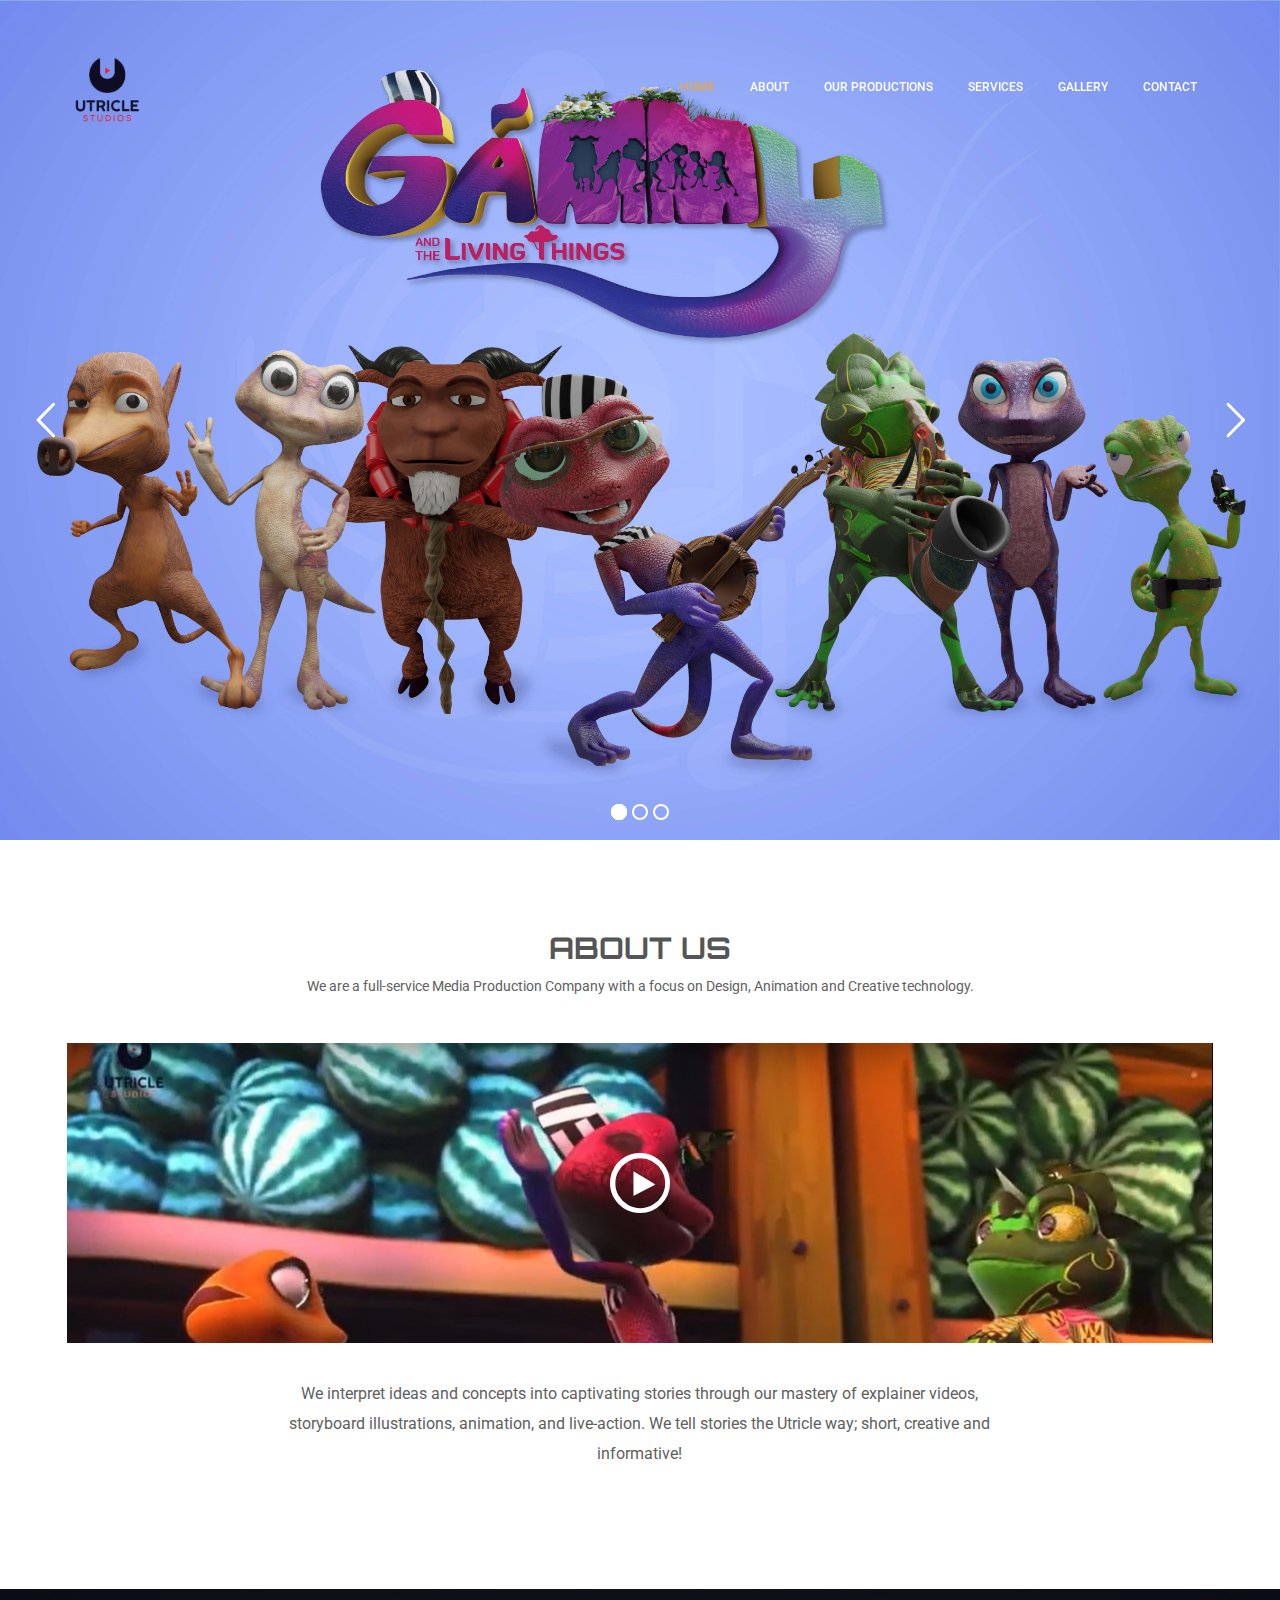
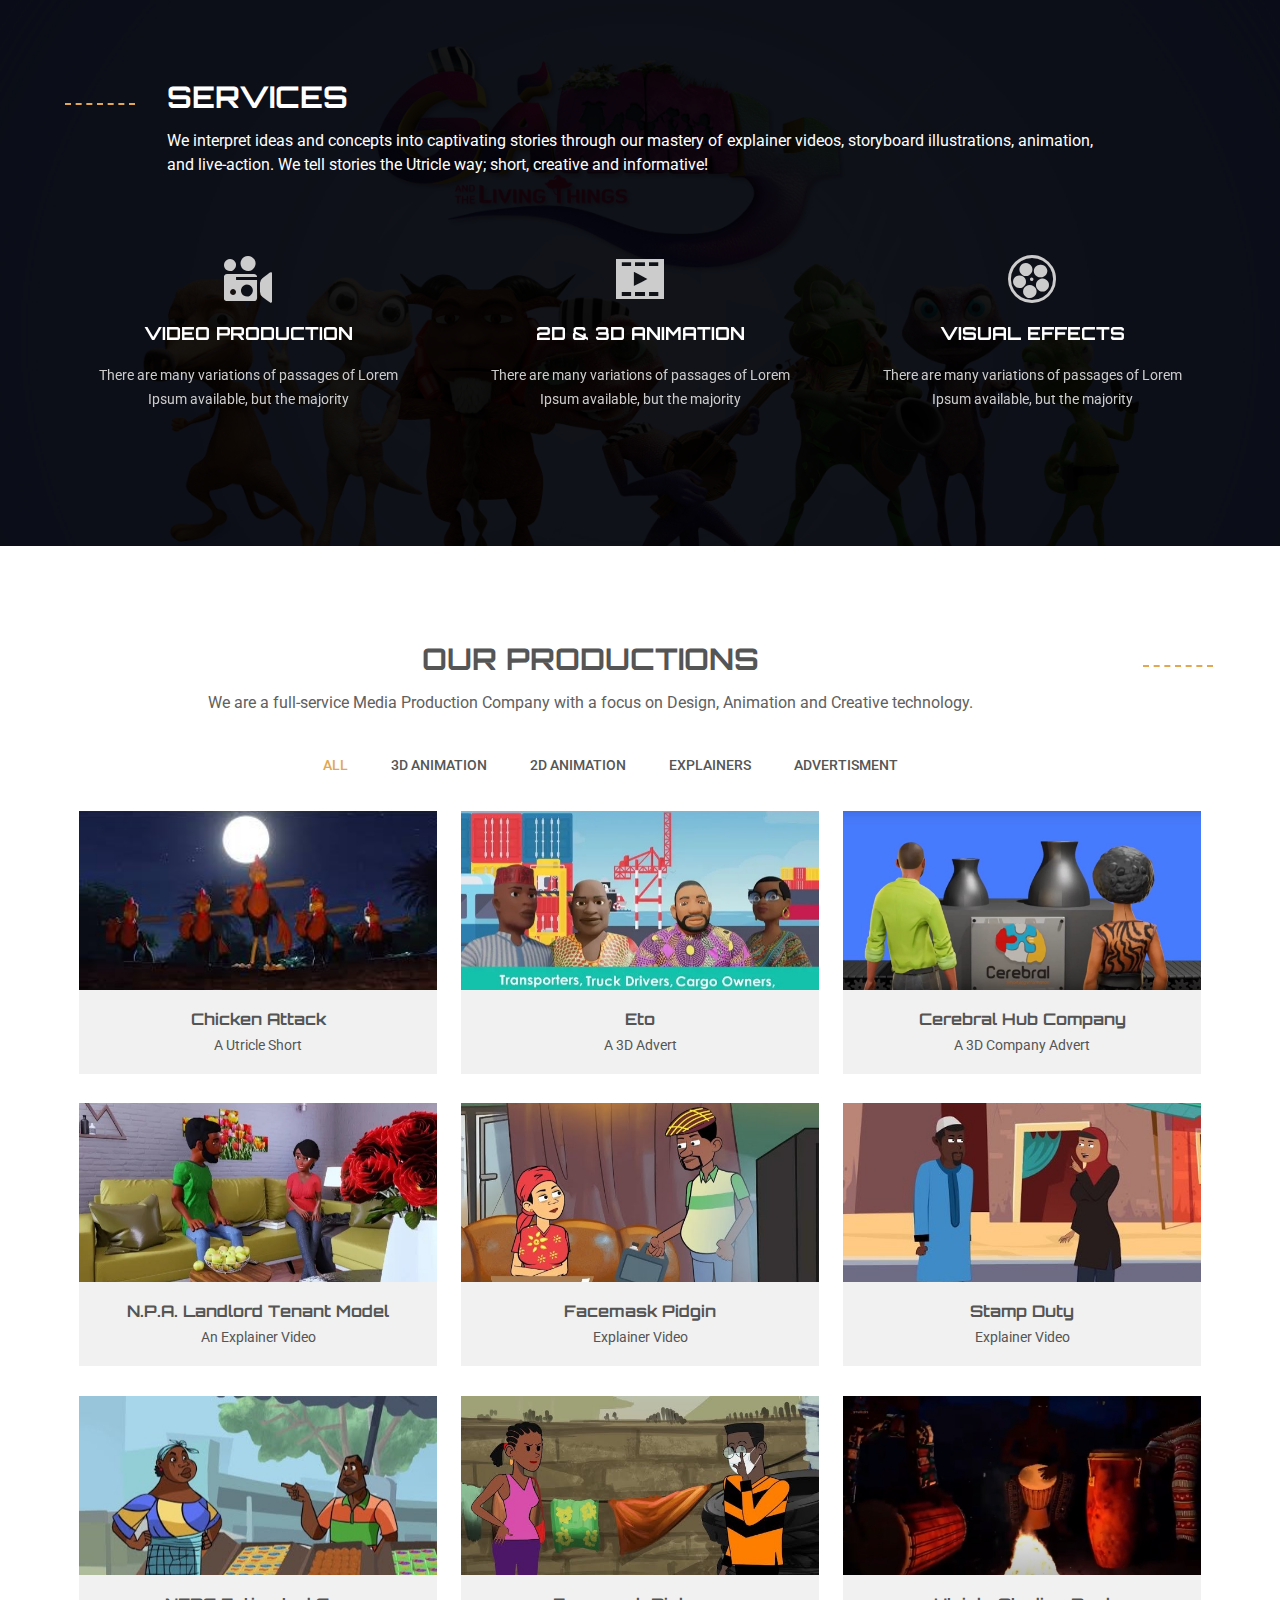
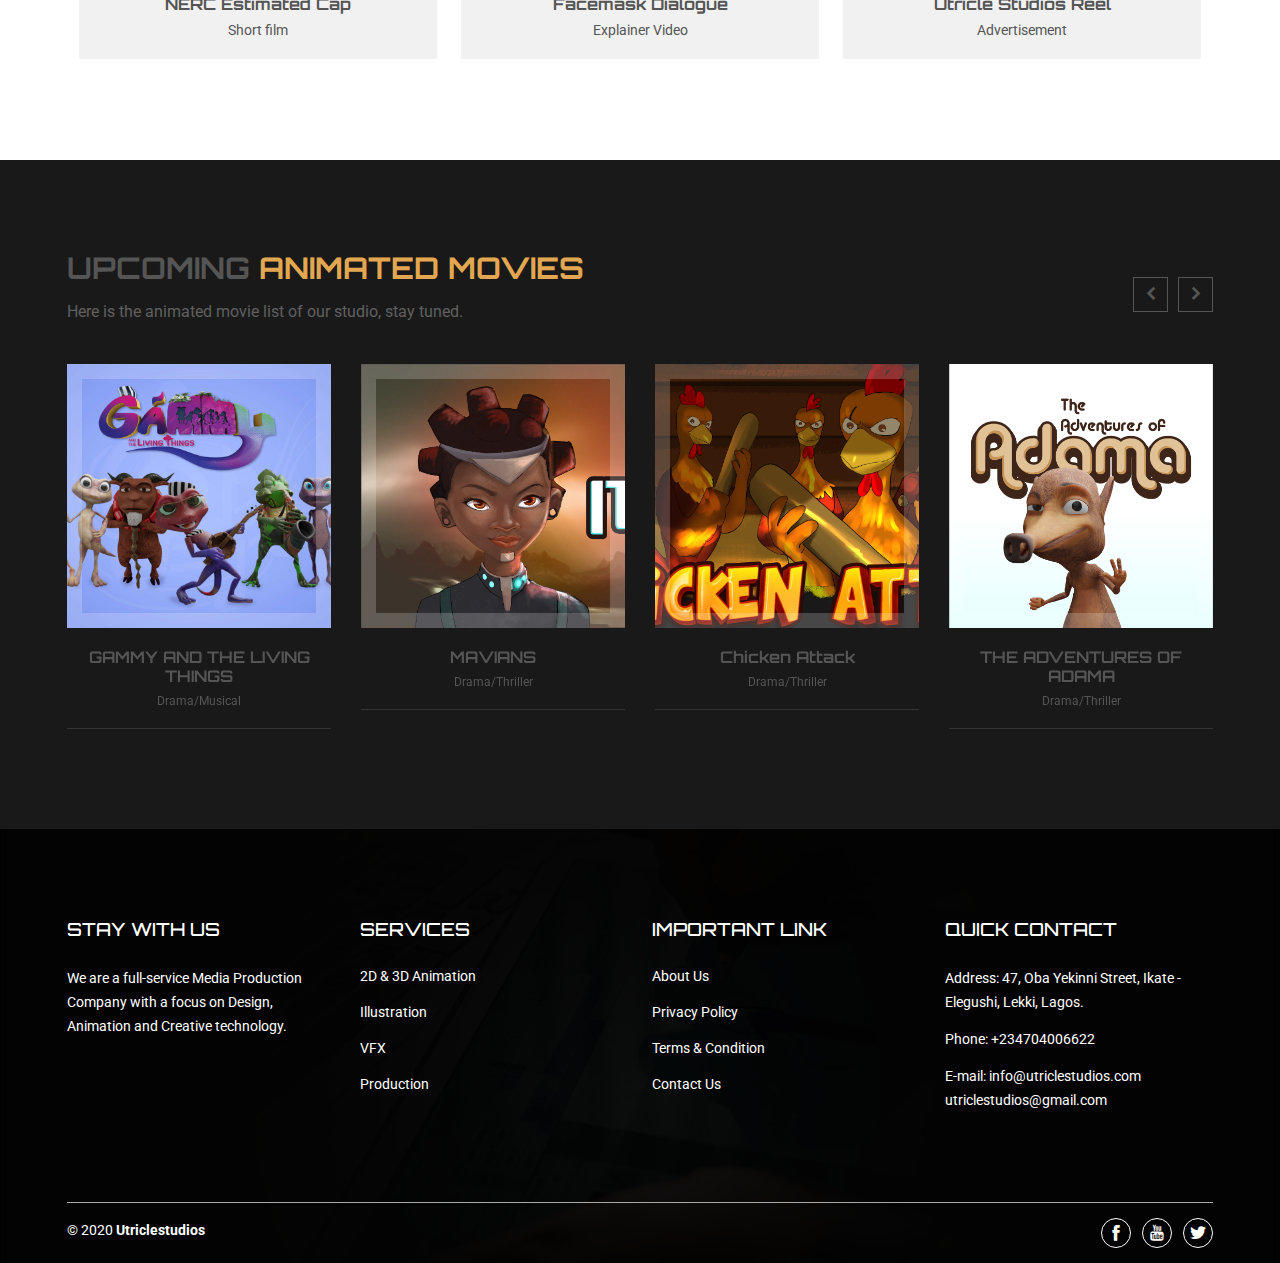
==== index.html @ 03fdee91 "first commit" ====
﻿<!doctype html>
<html class="no-js" lang="en">
    <head>
        <meta charset="utf-8">
        <meta http-equiv="x-ua-compatible" content="ie=edge">
        <title>Utricle Studios</title>
        <meta name="description" content="">
        <meta name="viewport" content="width=device-width, initial-scale=1">

        <link rel="apple-touch-icon" href="img/home-one/apple-touch-icon.png">
		<!-- <link rel="shortcut icon" type="image/x-icon" href="img/favicon.ico"> -->
        <!-- Place favicon.ico in the root directory -->
		
		
		<!-- all css here -->
        <link rel="stylesheet" href="css/bootstrap.min.css">
        <link rel="stylesheet" href="css/font-awesome.min.css">
        <link rel="stylesheet" href="css/icofont.css">
        <link rel="stylesheet" href="css/magnific-popup.css">
        <link rel="stylesheet" href="css/meanmenu.min.css">
		<link rel="stylesheet" href="css/plugins.css">
        <link rel="stylesheet" href="css/shortcode/shortcodes.css">
        <link rel="stylesheet" href="style.css">
        <link rel="stylesheet" href="css/responsive.css">
		
		<!-- Revolution Slider CSS -->
		<link href="assets/revolution/css/settings.css" rel="stylesheet">
		<link href="assets/revolution/css/navigation.css" rel="stylesheet">
		<link href="assets/revolution/custom-setting.css" rel="stylesheet">

        <script src="js/vendor/modernizr-2.8.3.min.js"></script>
    </head>
    <body>
        <!--[if lt IE 8]>
            <p class="browserupgrade">You are using an <strong>outdated</strong> browser. Please <a href="http://browsehappy.com/">upgrade your browser</a> to improve your experience.</p>
        <![endif]-->

        <!-- Page Wraper Here Start -->
        <div class="page-wraper" id="main-home">
			<!-- Header Area Start -->
			<header>
				<!-- Header Menu Area Start -->
				<div class="header-menu mt-50" id="sticky-header">
					<div class="container">
						<div class="row">
							<!-- Logo Area Start -->
							<div class="col-lg-4 col-md-12 col-sm-12">
								<div class="logo-img">
									<a href="index.html"><img src="img/utricle.png" style="width:80px ;" alt=""></a>
								</div>
							</div>
							<!-- Logo Area End -->
							<!-- Menu Area Start -->
							<div class="col-lg-8 col-md-8 col-sm-12">
								<div class="main-menu text-right">
									<nav>
										<ul>
											<li class="active"><a href="index.html">Home</a></li>
											<li><a href="about.html">About</a></li>
											<li><a href="production.html"> Our Productions </a></li>
											<li><a href="service.html">Services</a></li>
											<li><a href="gallery.html">Gallery </a></li>
											<li><a href="contact.html">Contact</a></li>
										</ul>
									</nav>
								</div>
							</div>
							<!-- Header Menu Area Start -->
						</div>
					</div>
					<!-- MOBILE-MENU-AREA START --> 
					<div class="mobile-menu-area">
						<div class="container">
							<div class="row">
								<div class="col-md-12 col-sm-12">
									<div class="mobile-area">
										<div class="mobile-menu">
											<nav id="mobile-nav">
												<ul>
													<li class="active"><a href="index.html">Home</a>
													</li>
													<li><a href="about.html">About</a></li>
													<li><a href="production.html"> Our Productions </a>					
												    </li>
													<li><a href="service.html">Services</a>
														
													</li>
													<li><a href="gallery">Gallery </a>
														
													</li>
													

													<li><a href="contact.html">Contact</a></li>
												</ul>
											</nav>
										</div>	
									</div>
								</div>
							</div>
						</div>
					</div>
					<!-- MOBILE-MENU-AREA END  -->
				</div>
				<!-- Header Menu Area Start -->
				<!-- Slider Area Start -->
				<div class="slider-area">
					<div id="rev_slider_6_1_wrapper" class="rev_slider_wrapper fullscreen-container" data-alias="duotone1" data-source="gallery" style="background:transparent;padding:0px;">
					<!-- START REVOLUTION SLIDER 5.4.7 fullscreen mode -->
						<div id="rev_slider_6_1" class="rev_slider fullscreenbanner" style="display:none;" data-version="5.4.7">
							<ul>	<!-- SLIDE  -->
							    <li data-index="rs-15" data-transition="cube" data-slotamount="default" data-hideafterloop="0" data-hideslideonmobile="off"  data-easein="default" data-easeout="default" data-masterspeed="default"  data-thumb="img/gammyposter.jpg"  data-rotate="0"  data-fstransition="fade" data-fsmasterspeed="300" data-fsslotamount="7" data-saveperformance="off"  data-title="Slide" data-param1="" data-param2="" data-param3="" data-param4="" data-param5="" data-param6="" data-param7="" data-param8="" data-param9="" data-param10="" data-description="">
									<!-- MAIN IMAGE -->
							        <img src="img/gammyposter.jpg"  alt=""  data-lazyload="img/gammyposter.jpg" data-bgposition="center center" data-bgfit="cover" data-bgrepeat="no-repeat" data-bgparallax="3" class="rev-slidebg" data-no-retina>
									<!-- LAYERS -->
									<!-- LAYER NR. 1 -->
									<div class="tp-caption rs-parallaxlevel-4" 
										id="slide-15-layer-2" 
										data-x="['center','center','center','center']" data-hoffset="['0','6','0','0']" 
										data-y="['middle','middle','middle','middle']" data-voffset="['30','46','64','0']" 
										data-fontsize="['16','17','17','15']"
										data-lineheight="['24','26','26','24']"
										data-width="['893','630','480','300']"
										data-height="['none','105','none','none']"
										data-whitespace="normal"
							            data-type="text" 
										data-responsive_offset="off" 
										data-responsive="off"
							            data-frames='[{"delay":700,"speed":1000,"frame":"0","from":"y:10px;sX:0.9;sY:0.9;opacity:0;","to":"o:1;","ease":"Power4.easeOut"},{"delay":"wait","speed":300,"frame":"999","to":"opacity:0;","ease":"nothing"}]'
							            data-textAlign="['center','center','center','center']"
							            data-paddingtop="[0,0,0,0]"
							            data-paddingright="[0,0,0,0]"
							            data-paddingbottom="[0,0,0,0]"
							            data-paddingleft="[0,0,0,0]"
							            style="z-index: 5; min-width: 893px; max-width: 893px; white-space: normal; font-size: 16px; line-height: 24px; font-weight: 400; color: rgba(255,255,255,1); font-family:Open Sans;"> </div>
									<!-- LAYER NR. 2 -->
									<div class="tp-caption rev-btn rs-parallaxlevel-4" 
										id="slide-15-layer-4" 
										data-x="['center','center','center','center']" data-hoffset="['0','-9','2','7']" 
										data-y="['middle','middle','middle','middle']" data-voffset="['126','138','185','131']" 
										data-fontsize="['14','15','15','15']"
										data-lineheight="['45','40','40','40']"
										data-fontweight="['500','700','700','700']"
										data-color="['rgb(255,255,255)','rgba(0,0,0,1)','rgba(0,0,0,1)','rgba(0,0,0,1)']"
										data-letterspacing="['1','','','']"
										data-width="['158','none','none','none']"
										data-height="none"
										data-whitespace="nowrap"
							            data-type="button" 
										data-actions='[{"event":"click","action":"scrollbelow","offset":"px","delay":"","speed":"300","ease":"Linear.easeNone"}]'
										data-responsive_offset="off" 
										data-responsive="off"
							            data-frames='[{"delay":900,"speed":1000,"frame":"0","from":"y:20px;sX:0.9;sY:0.9;opacity:0;","to":"o:1;","ease":"Power4.easeOut"},{"delay":"wait","speed":300,"frame":"999","to":"opacity:0;","ease":"nothing"},{"frame":"hover","speed":"0","ease":"Linear.easeNone","to":"o:1;skX:-18px;rX:0;rY:0;rZ:0;z:0;","style":"c:rgb(255,255,255);bg:rgb(0,0,0);bs:solid;bw:0 0 0 0;transition:all 0.3s ease-in-out;"}]'
							            data-textAlign="['left','left','left','left']"
							            data-paddingtop="[0,0,0,0]"
							            data-paddingright="[30,30,30,30]"
							            data-paddingbottom="[0,0,0,0]"
							            data-paddingleft="[30,30,30,30]"
							            style="z-index: 6; min-width: 158px; max-width: 158px; white-space: nowrap; font-size: 14px; line-height: 45px; font-weight: 500; color: #ffffff; letter-spacing:1px; font-family:Roboto;text-transform:uppercase;background-color:rgb(226,167,80);border-color:rgba(0,0,0,1);outline:none;box-shadow:none;box-sizing:border-box;-moz-box-sizing:border-box;-webkit-box-sizing:border-box;transition:all 0.3s ease-in-out;cursor:pointer;"> </div>
									<!-- LAYER NR. 3 -->
									<div class="tp-caption rs-parallaxlevel-4" 
										id="slide-15-layer-8" 
										data-x="['center','center','center','center']" data-hoffset="['0','0','0','3']" 
										data-y="['middle','middle','middle','middle']" data-voffset="['-107','-112','-74','-130']" 
										data-fontsize="['30','30','28','16']"
										data-lineheight="['70','30','50','30']"
										data-fontweight="['400','700','700','700']"
										data-letterspacing="['6','7','3','1']"
										data-width="['333','640','480','300']"
										data-height="['73','none','none','none']"
										data-whitespace="normal"
							            data-type="text" 
										data-responsive_offset="off" 
										data-responsive="off"
							            data-frames='[{"delay":500,"speed":1000,"frame":"0","from":"y:20px;sX:0.9;sY:0.9;opacity:0;","to":"o:1;","ease":"Power4.easeOut"},{"delay":"wait","speed":300,"frame":"999","to":"opacity:0;","ease":"nothing"}]'
							            data-textAlign="['center','center','center','center']"
							            data-paddingtop="[0,0,0,0]"
							            data-paddingright="[0,0,0,0]"
							            data-paddingbottom="[0,0,0,0]"
							            data-paddingleft="[0,0,0,0]"
							            style="z-index: 7; min-width: 333px; max-width: 333px; max-width: 73px; max-width: 73px; white-space: normal; font-size: 30px; line-height: 70px; font-weight: 400; color: rgba(255,255,255,1); letter-spacing: 6px;font-family:Roboto;text-transform:uppercase;"> <span style="color:#e2a750"> </span> </div>
									<!-- LAYER NR. 4 -->
									<div class="tp-caption rs-parallaxlevel-4" 
										id="slide-15-layer-9" 
										data-x="['center','center','center','center']" data-hoffset="['0','0','18','0']" 
										data-y="['middle','middle','middle','middle']" data-voffset="['-45','-52','-23','-100']" 
										data-fontsize="['60','50','35','20']"
										data-lineheight="['70','60','50','30']"
										data-letterspacing="['3','5','0','1']"
										data-width="['808','735','509','384']"
										data-height="['71','none','51','none']"
										data-whitespace="normal"
							            data-type="text" 
										data-responsive_offset="off" 
										data-responsive="off"
							            data-frames='[{"delay":500,"speed":1000,"frame":"0","from":"y:20px;sX:0.9;sY:0.9;opacity:0;","to":"o:1;","ease":"Power4.easeOut"},{"delay":"wait","speed":300,"frame":"999","to":"opacity:0;","ease":"nothing"}]'
							            data-textAlign="['center','center','center','center']"
							            data-paddingtop="[0,0,0,0]"
							            data-paddingright="[0,0,0,0]"
							            data-paddingbottom="[0,0,0,0]"
							            data-paddingleft="[0,0,0,0]"
							            style="z-index: 8; min-width: 808px; max-width: 804px; max-width: 71px; max-width: 71px; white-space: normal; font-size: 60px; line-height: 70px; font-weight: 700; color: rgba(255,255,255,1); letter-spacing: 3px;font-family:Roboto;text-transform:uppercase;"> <span style="color:#e2a750"> </span>  </div>
								</li>
								<!-- SLIDE  -->
							    <li data-index="rs-16" data-transition="cube" data-slotamount="default" data-hideafterloop="0" data-hideslideonmobile="off"  data-easein="default" data-easeout="default" data-masterspeed="default"  data-thumb="img/chickenattack.png"  data-rotate="0"  data-saveperformance="off"  data-title="Slide" data-param1="" data-param2="" data-param3="" data-param4="" data-param5="" data-param6="" data-param7="" data-param8="" data-param9="" data-param10="" data-description="">
									<!-- MAIN IMAGE -->
							        <img src="img/chick.jpg"  alt=""  data-lazyload="img/chickenattack.png" data-bgposition="center center" data-bgfit="cover" data-bgrepeat="no-repeat" data-bgparallax="3" class="rev-slidebg" data-no-retina>
									<!-- LAYERS -->

									<!-- LAYER NR. 5 -->
									<div class="tp-caption rs-parallaxlevel-4" 
										id="slide-16-layer-2" 
										data-x="['center','center','center','center']" data-hoffset="['0','6','0','0']" 
										data-y="['middle','middle','middle','middle']" data-voffset="['30','46','64','0']" 
										data-fontsize="['16','17','17','15']"
										data-lineheight="['24','26','26','24']"
										data-width="['893','630','480','300']"
										data-height="['none','105','none','none']"
										data-whitespace="normal"
							            data-type="text" 
										data-responsive_offset="off" 
										data-responsive="off"
							            data-frames='[{"delay":700,"speed":1000,"frame":"0","from":"y:10px;sX:0.9;sY:0.9;opacity:0;","to":"o:1;","ease":"Power4.easeOut"},{"delay":"wait","speed":300,"frame":"999","to":"opacity:0;","ease":"nothing"}]'
							            data-textAlign="['center','center','center','center']"
							            data-paddingtop="[0,0,0,0]"
							            data-paddingright="[0,0,0,0]"
							            data-paddingbottom="[0,0,0,0]"
							            data-paddingleft="[0,0,0,0]"
							            style="z-index: 5; min-width: 893px; max-width: 893px; white-space: normal; font-size: 16px; line-height: 24px; font-weight: 400; color: rgba(255,255,255,1); font-family:Open Sans;"></div>

									<!-- LAYER NR. 6 -->
									<div class="tp-caption rev-btn rs-parallaxlevel-4" 
										id="slide-16-layer-4" 
										data-x="['center','center','center','center']" data-hoffset="['0','-9','2','7']" 
										data-y="['middle','middle','middle','middle']" data-voffset="['126','138','185','131']" 
										data-fontsize="['14','15','15','15']"
										data-lineheight="['45','40','40','40']"
										data-fontweight="['500','700','700','700']"
										data-color="['rgb(255,255,255)','rgba(0,0,0,1)','rgba(0,0,0,1)','rgba(0,0,0,1)']"
										data-letterspacing="['1','','','']"
										data-width="['158','none','none','none']"
										data-height="none"
										data-whitespace="nowrap"
							            data-type="button" 
										data-actions='[{"event":"click","action":"scrollbelow","offset":"px","delay":"","speed":"300","ease":"Linear.easeNone"}]'
										data-responsive_offset="off" 
										data-responsive="off"
							            data-frames='[{"delay":900,"speed":1000,"frame":"0","from":"y:20px;sX:0.9;sY:0.9;opacity:0;","to":"o:1;","ease":"Power4.easeOut"},{"delay":"wait","speed":300,"frame":"999","to":"opacity:0;","ease":"nothing"},{"frame":"hover","speed":"0","ease":"Linear.easeNone","to":"o:1;skX:-18px;rX:0;rY:0;rZ:0;z:0;","style":"c:rgb(255,255,255);bg:rgb(0,0,0);bs:solid;bw:0 0 0 0;transition:all 0.3s ease-in-out;"}]'
							            data-textAlign="['left','left','left','left']"
							            data-paddingtop="[0,0,0,0]"
							            data-paddingright="[30,30,30,30]"
							            data-paddingbottom="[0,0,0,0]"
							            data-paddingleft="[30,30,30,30]"
							            style="z-index: 6; min-width: 158px; max-width: 158px; white-space: nowrap; font-size: 14px; line-height: 45px; font-weight: 500; color: #ffffff; letter-spacing: 1px;font-family:Roboto;text-transform:uppercase;background-color:rgb(226,167,80);border-color:rgba(0,0,0,1);outline:none;box-shadow:none;box-sizing:border-box;-moz-box-sizing:border-box;-webkit-box-sizing:border-box;transition:all 0.3s ease-in-out;cursor:pointer;"> </div>
									<!-- LAYER NR. 7 -->
									<div class="tp-caption rs-parallaxlevel-4" 
										id="slide-16-layer-8" 
										data-x="['center','center','center','center']" data-hoffset="['0','0','0','3']" 
										data-y="['middle','middle','middle','middle']" data-voffset="['-107','-112','-74','-130']" 
										data-fontsize="['30','30','28','16']"
										data-lineheight="['70','30','50','30']"
										data-fontweight="['400','700','700','700']"
										data-letterspacing="['6','7','3','1']"
										data-width="['333','640','480','300']"
										data-height="['73','none','none','none']"
										data-whitespace="normal"
							            data-type="text" 
										data-responsive_offset="off" 
										data-responsive="off"
							            data-frames='[{"delay":500,"speed":1000,"frame":"0","from":"y:20px;sX:0.9;sY:0.9;opacity:0;","to":"o:1;","ease":"Power4.easeOut"},{"delay":"wait","speed":300,"frame":"999","to":"opacity:0;","ease":"nothing"}]'
							            data-textAlign="['center','center','center','center']"
							            data-paddingtop="[0,0,0,0]"
							            data-paddingright="[0,0,0,0]"
							            data-paddingbottom="[0,0,0,0]"
							            data-paddingleft="[0,0,0,0]"
							            style="z-index: 7; min-width: 333px; max-width: 333px; max-width: 73px; max-width: 73px; white-space: normal; font-size: 30px; line-height: 70px; font-weight: 400; color: rgba(255,255,255,1); letter-spacing: 6px;font-family:Roboto;text-transform:uppercase;">  <span style="color:#e2a750"></span> </div>
									<!-- LAYER NR. 8 -->
									<div class="tp-caption rs-parallaxlevel-4" 
										id="slide-16-layer-9" 
										data-x="['center','center','center','center']" data-hoffset="['0','0','18','0']" 
										data-y="['middle','middle','middle','middle']" data-voffset="['-45','-52','-23','-100']" 
										data-fontsize="['60','50','35','20']"
										data-lineheight="['70','60','50','30']"
										data-letterspacing="['3','5','0','1']"
										data-width="['804','735','509','384']"
										data-height="['71','none','51','none']"
										data-whitespace="normal"
							            data-type="text" 
										data-responsive_offset="off" 
										data-responsive="off"
							            data-frames='[{"delay":500,"speed":1000,"frame":"0","from":"y:20px;sX:0.9;sY:0.9;opacity:0;","to":"o:1;","ease":"Power4.easeOut"},{"delay":"wait","speed":300,"frame":"999","to":"opacity:0;","ease":"nothing"}]'
							            data-textAlign="['center','center','center','center']"
							            data-paddingtop="[0,0,0,0]"
							            data-paddingright="[0,0,0,0]"
							            data-paddingbottom="[0,0,0,0]"
							            data-paddingleft="[0,0,0,0]"
							            style="z-index: 8; min-width: 804px; max-width: 804px; max-width: 71px; max-width: 71px; white-space: normal; font-size: 60px; line-height: 70px; font-weight: 700; color: rgba(255,255,255,1); letter-spacing: 3px;font-family:Roboto;text-transform:uppercase;">  <span style="color:#e2a750"></span> </div>
								</li>
								<!-- SLIDE  -->
							    <li data-index="rs-17" data-transition="cube" data-slotamount="default" data-hideafterloop="0" data-hideslideonmobile="off"  data-easein="default" data-easeout="default" data-masterspeed="default"  data-thumb="img/mavians.png"  data-rotate="0"  data-saveperformance="off"  data-title="Slide" data-param1="" data-param2="" data-param3="" data-param4="" data-param5="" data-param6="" data-param7="" data-param8="" data-param9="" data-param10="" data-description="">
									<!-- MAIN IMAGE -->
							        <img src="img/mavians.png"  alt=""  data-lazyload="img/mavians.png" data-bgposition="center center" data-bgfit="cover" data-bgrepeat="no-repeat" data-bgparallax="3" class="rev-slidebg" data-no-retina>
									<!-- LAYERS -->

									<!-- LAYER NR. 9 -->
									<div class="tp-caption rs-parallaxlevel-4" 
										id="slide-17-layer-2" 
										data-x="['center','center','center','center']" data-hoffset="['0','6','0','0']" 
										data-y="['middle','middle','middle','middle']" data-voffset="['30','46','64','0']" 
										data-fontsize="['16','17','17','15']"
										data-lineheight="['24','26','26','24']"
										data-width="['893','630','480','300']"
										data-height="['none','105','none','none']"
										data-whitespace="normal"
							            data-type="text" 
										data-responsive_offset="off" 
										data-responsive="off"
							            data-frames='[{"delay":700,"speed":1000,"frame":"0","from":"y:10px;sX:0.9;sY:0.9;opacity:0;","to":"o:1;","ease":"Power4.easeOut"},{"delay":"wait","speed":300,"frame":"999","to":"opacity:0;","ease":"nothing"}]'
							            data-textAlign="['center','center','center','center']"
							            data-paddingtop="[0,0,0,0]"
							            data-paddingright="[0,0,0,0]"
							            data-paddingbottom="[0,0,0,0]"
							            data-paddingleft="[0,0,0,0]"
							            style="z-index: 5; min-width: 893px; max-width: 893px; white-space: normal; font-size: 16px; line-height: 24px; font-weight: 400; color: rgba(255,255,255,1); font-family:Open Sans;"></div>
									<!-- LAYER NR. 10 -->
									<div class="tp-caption rev-btn rs-parallaxlevel-4" 
										id="slide-17-layer-4" 
										data-x="['center','center','center','center']" data-hoffset="['0','-9','2','7']" 
										data-y="['middle','middle','middle','middle']" data-voffset="['126','138','185','131']" 
										data-fontsize="['14','15','15','15']"
										data-lineheight="['45','40','40','40']"
										data-fontweight="['500','700','700','700']"
										data-color="['rgb(255,255,255)','rgba(0,0,0,1)','rgba(0,0,0,1)','rgba(0,0,0,1)']"
										data-letterspacing="['1','','','']"
										data-width="['158','none','none','none']"
										data-height="none"
										data-whitespace="nowrap"
							            data-type="button" 
										data-actions='[{"event":"click","action":"scrollbelow","offset":"px","delay":"","speed":"300","ease":"Linear.easeNone"}]'
										data-responsive_offset="off" 
										data-responsive="off"
							            data-frames='[{"delay":900,"speed":1000,"frame":"0","from":"y:20px;sX:0.9;sY:0.9;opacity:0;","to":"o:1;","ease":"Power4.easeOut"},{"delay":"wait","speed":300,"frame":"999","to":"opacity:0;","ease":"nothing"},{"frame":"hover","speed":"0","ease":"Linear.easeNone","to":"o:1;skX:-18px;rX:0;rY:0;rZ:0;z:0;","style":"c:rgb(255,255,255);bg:rgb(0,0,0);bs:solid;bw:0 0 0 0;transition:all 0.3s ease-in-out;"}]'
							            data-textAlign="['left','left','left','left']"
							            data-paddingtop="[0,0,0,0]"
							            data-paddingright="[30,30,30,30]"
							            data-paddingbottom="[0,0,0,0]"
							            data-paddingleft="[30,30,30,30]"
							            style="z-index: 6; min-width: 158px; max-width: 158px; white-space: nowrap; font-size: 14px; line-height: 45px; font-weight: 500; color: #ffffff; letter-spacing: 1px;font-family:Roboto;text-transform:uppercase;background-color:rgb(226,167,80);border-color:rgba(0,0,0,1);outline:none;box-shadow:none;box-sizing:border-box;-moz-box-sizing:border-box;-webkit-box-sizing:border-box;transition:all 0.3s ease-in-out;cursor:pointer;"> </div>
									<!-- LAYER NR. 11 -->
									<div class="tp-caption rs-parallaxlevel-4" 
										id="slide-17-layer-8" 
										data-x="['center','center','center','center']" data-hoffset="['0','0','0','3']" 
										data-y="['middle','middle','middle','middle']" data-voffset="['-107','-112','-74','-130']" 
										data-fontsize="['30','30','28','16']"
										data-lineheight="['70','30','50','30']"
										data-fontweight="['400','700','700','700']"
										data-letterspacing="['6','7','3','1']"
										data-width="['354','640','480','300']"
										data-height="['75','none','none','none']"
										data-whitespace="normal"
							            data-type="text" 
										data-responsive_offset="off" 
										data-responsive="off"
							            data-frames='[{"delay":500,"speed":1000,"frame":"0","from":"y:20px;sX:0.9;sY:0.9;opacity:0;","to":"o:1;","ease":"Power4.easeOut"},{"delay":"wait","speed":300,"frame":"999","to":"opacity:0;","ease":"nothing"}]'
							            data-textAlign="['center','center','center','center']"
							            data-paddingtop="[0,0,0,0]"
							            data-paddingright="[0,0,0,0]"
							            data-paddingbottom="[0,0,0,0]"
							            data-paddingleft="[0,0,0,0]"
							            style="z-index: 7; min-width: 354px; max-width: 354px; max-width: 75px; max-width: 75px; white-space: normal; font-size: 30px; line-height: 70px; font-weight: 400; color: rgba(255,255,255,1); letter-spacing: 6px;font-family:Roboto;text-transform:uppercase;">  <span style="color:#e2a750"></span> </div>
									<!-- LAYER NR. 12 -->
									<div class="tp-caption rs-parallaxlevel-4" 
										id="slide-17-layer-9" 
										data-x="['center','center','center','center']" data-hoffset="['0','0','18','0']" 
										data-y="['middle','middle','middle','middle']" data-voffset="['-45','-52','-23','-100']" 
										data-fontsize="['60','50','35','20']"
										data-lineheight="['70','60','50','30']"
										data-letterspacing="['3','5','0','1']"
										data-width="['804','735','509','384']"
										data-height="['71','none','51','none']"
										data-whitespace="normal"
							            data-type="text" 
										data-responsive_offset="off" 
										data-responsive="off"
							            data-frames='[{"delay":500,"speed":1000,"frame":"0","from":"y:20px;sX:0.9;sY:0.9;opacity:0;","to":"o:1;","ease":"Power4.easeOut"},{"delay":"wait","speed":300,"frame":"999","to":"opacity:0;","ease":"nothing"}]'
							            data-textAlign="['center','center','center','center']"
							            data-paddingtop="[0,0,0,0]"
							            data-paddingright="[0,0,0,0]"
							            data-paddingbottom="[0,0,0,0]"
							            data-paddingleft="[0,0,0,0]"
							            style="z-index: 8; min-width: 804px; max-width: 804px; max-width: 71px; max-width: 71px; white-space: normal; font-size: 60px; line-height: 70px; font-weight: 700; color: rgba(255,255,255,1); letter-spacing: 3px;font-family:Roboto;text-transform:uppercase;">  <span style="color:#e2a750"></span> </div>
								</li>
							</ul>
							<div style="" class="tp-static-layers">
								<!-- LAYER NR. 13 -->
								<div class="tp-caption tp-shape tp-shapewrapper rs-parallaxlevel-15 tp-static-layer" 
									id="slider-6-layer-1" 
									data-x="['left','left','left','left']" data-hoffset="['-750','-750','-750','-750']" 
									data-y="['bottom','bottom','bottom','bottom']" data-voffset="['-1850','-1850','-1850','-1850']" 
									data-width="1500"
									data-height="1500"
									data-whitespace="nowrap"
									data-visibility="['on','on','off','off']"
									data-type="shape" 
									data-basealign="slide" 
									data-responsive_offset="off" 
									data-responsive="off"
									data-startslide="0" 
									data-endslide="2" 
									data-frames='[{"from":"opacity:0;","speed":300,"to":"o:1;rZ:45;","delay":0,"ease":"Power2.easeInOut"},{"delay":"wait","speed":300,"to":"opacity:0;","ease":"nothing"}]'
									data-textAlign="['left','left','left','left']"
									data-paddingtop="[0,0,0,0]"
									data-paddingright="[0,0,0,0]"
									data-paddingbottom="[0,0,0,0]"
									data-paddingleft="[0,0,0,0]"
									style="z-index: 17;background-color:rgba(255,255,255,1);"></div>
								<!-- LAYER NR. 14 -->
								<div class="tp-caption tp-shape tp-shapewrapper  rs-parallaxlevel-15 tp-static-layer" 
									id="slider-6-layer-2" 
									data-x="['right','right','right','right']" data-hoffset="['-750','-750','-750','-750']" 
									data-y="['bottom','bottom','bottom','bottom']" data-voffset="['-1850','-1850','-1850','-1850']" 
									data-width="1500"
									data-height="1500"
									data-whitespace="nowrap"
									data-visibility="['on','on','off','off']"
									data-type="shape" 
									data-basealign="slide" 
									data-responsive_offset="off" 
									data-responsive="off"
									data-startslide="0" 
									data-endslide="2" 
									data-frames='[{"from":"opacity:0;","speed":300,"to":"o:1;rZ:45;","delay":0,"ease":"Power2.easeInOut"},{"delay":"wait","speed":300,"to":"opacity:0;","ease":"nothing"}]'
									data-textAlign="['left','left','left','left']"
									data-paddingtop="[0,0,0,0]"
									data-paddingright="[0,0,0,0]"
									data-paddingbottom="[0,0,0,0]"
									data-paddingleft="[0,0,0,0]"
									style="z-index: 18;background-color:rgba(255,255,255,1);"> </div>
							</div>
							<div class="tp-bannertimer tp-bottom" style="visibility: hidden !important;"></div>	
						</div>
					</div>
					<!-- END REVOLUTION SLIDER -->
				</div>
				<!-- Slider Area End -->
			</header>
			<!-- Header Area End -->
			<!-- Page Content Start -->
			<div class="page-content">
				<!-- About Us Area Start -->
					<!-- Page Content Start -->
			<div class="page-content">
				<!-- About Us Area Start -->
				<section class="aboutus-area pt-90 pb-100">
					<div class="container">
						<div class="row">
							<div class="col-md-12">
								<div class="aboutus-content text-center">
									<div class="aboutus-titel">
										<h2>ABOUT US</h2>
										<p>We are a full-service Media Production Company with a focus on Design, Animation and Creative technology.</p>
									</div>
									<div class="aboutus-video bg-1 bg-overlay-1">
										<div class="video-content">
											<a href="https://www.youtube.com/watch?v=IdreG9Q2qIQ" class="popup-youtube">
												<i class="icofont icofont-play-alt-2"></i>
											</a>
										</div>
									</div>
									<div class="aboutus-bottom-txt">
										<p>We interpret ideas and concepts into captivating stories through our mastery of explainer videos, storyboard illustrations, animation, 
											and live-action. We tell stories the Utricle way; short, creative and informative!</p>
									</div>
								</div>
							</div>
						</div>
					</div>
				</section>
				<!-- About Us Area End -->
		
				
				<section class="service-area pt-90 pb-100 bg-3 bg-overlay-2 indicator-style">
					<div class="container">
						<div class="row">
							<!-- Section Titel -->
							<div class="col-md-12">
								<div class="section-titel text-left two">
									<h2>SERVICES</h2>
									<p>We interpret ideas and concepts into captivating stories through our mastery of explainer videos, storyboard illustrations, animation, and live-action. We tell stories the Utricle way; short, creative and informative!  </p>
								</div>
							</div>
							<!-- Section Titel -->
						</div>
						<!-- Service Single Item Area Start -->
						<div class="main-section">
							<div class="sevice-active owl-carousel owl-theme">
								<!-- Single Item -->
								<div class="service-single text-center">
									<div class="servce-icon">
										<i class="icofont icofont-ui-video-play"></i>
									</div>
									<div class="service-details">
										<h4><a href="service-details.html">2D & 3D ANIMATION</a></h4>
										<p>There are many variations of passages of Lorem Ipsum available, but the majority </p>
									</div>
								</div>
								<!-- Single Item -->
								<!-- Single Item -->
								<div class="service-single text-center">
									<div class="servce-icon">
										<i class="icofont icofont-movie"></i>
									</div>
									<div class="service-details">
										<h4><a href="service-details.html">VISUAL EFFECTS</a></h4>
										<p>There are many variations of passages of Lorem Ipsum available, but the majority </p>
									</div>
								</div>
								<!-- Single Item -->

								<!-- Single Item -->
								<div class="service-single text-center">
									<div class="servce-icon">
										<i class="icofont icofont-multimedia"></i>
									</div>
									<div class="service-details">
										<h4><a href="service-details.html">TRAINING</a></h4>
										<p>There are many variations of passages of Lorem Ipsum available, but the majority </p>
									</div>
								</div>
								<!-- Single Item -->
								<!-- Single Item -->
								<div class="service-single text-center">
									<div class="servce-icon">
										<i class="icofont icofont-video-cam"></i>
									</div>
									<div class="service-details">
										<h4><a href="service-details.html">VIDEO PRODUCTION</a></h4>
										<p>There are many variations of passages of Lorem Ipsum available, but the majority </p>
									</div>
								</div>
								<!-- Single Item -->
							</div>
						</div>
						<!-- Service Single Item Area End -->
					</div>
				</section>
				<!-- All Service Area End -->
			
				
				
				
<!-- Gallery Area Start -->
<div class="gallery-area pt-95 pb-70">
	<div class="container">
		<div class="col-md-12">
			<div class="section-titel text-center">
				<h2>OUR PRODUCTIONS</h2>
				<p>We are a full-service Media Production Company with a focus on Design, Animation and Creative technology.</p>
			</div>
		</div>
		<!-- Latest Shot Main Area Start -->
		<div class="our-gallery">
			<!-- Latest Shot/Portfolio Menu Tab -->
			<div class="gallery">
				<ul class="text-center gallery-menu mr-0">
					<li class="active" data-filter="*">All</li>
					<li class="filter" data-filter=".c1">3D ANIMATION</li>
					<li class="filter" data-filter=".c2">2D ANIMATION </li>
					<li class="filter" data-filter=".c3">EXPLAINERS</li>
					<li class="filter" data-filter=".c4">ADVERTISMENT</li>
				</ul>
			</div>
			<!-- Latest Shot/Portfolio Menu Tab -->
			<div class="grid gallery-box">
				<div class="gallery-content row">
					<div class="grid-item col-lg-4 col-md-6 col-sm-12 c1">
						<!-- Latest Shot/Portfolio Single -->
						<div class="gallery-single style-two">
							<div class="gallery-image">
								<img src="img/chicken.jpg" alt="">
								<a class="popup-youtube" href="https://www.youtube.com/watch?v=_iiTjwa7JNo&t=4s"><i class="icofont icofont-play-alt-2"></i></a>
							</div>
							<div class="gallery-meta text-center">
								<h5>Chicken Attack </h5>
								<h6>A Utricle Short</h6>
							</div>
						</div>
						<!-- Latest Shot/Portfolio Single -->
					</div>
					<div class="grid-item col-lg-4 col-md-6 col-sm-12 c1 c4">
						<!-- Latest Shot/Portfolio Single -->
						<div class="gallery-single style-two">
							<div class="gallery-image">
								<img src="img/eto2.jpg" alt="">
								<a class="popup-youtube" href="https://www.youtube.com/watch?v=jz9B5gzBgog"><i class="icofont icofont-play-alt-2"></i></a>
							</div>
							<div class="gallery-meta text-center">
								<h5>Eto</h5>
								<h6>A 3D Advert</h6>
							</div>
						</div>
						<!-- Latest Shot/Portfolio Single -->
					</div>
					<div class="grid-item col-lg-4 col-md-6 col-sm-12 c1 c4">
						<!-- Latest Shot/Portfolio Single -->
						<div class="gallery-single style-two">
							<div class="gallery-image">
								<img src="img/cerebral2.jpg" alt="">
								<a class="popup-youtube" href="https://www.youtube.com/watch?v=lrm0YEs9B60"><i class="icofont icofont-play-alt-2"></i></a>
							</div>
							<div class="gallery-meta text-center">
								<h5>Cerebral Hub Company</h5>
								<h6>A 3D Company Advert</h6>
							</div>
						</div>
						<!-- Latest Shot/Portfolio Single -->
					</div>
					<div class="grid-item col-lg-4 col-md-6 col-sm-12 c1 c3">
						<!-- Latest Shot/Portfolio Single -->
						<div class="gallery-single style-two">
							<div class="gallery-image">
								<img src="img/landlord.jpg" alt="">
								<a class="popup-youtube" href="https://www.youtube.com/watch?v=xh_pFYeJqzE"><i class="icofont icofont-play-alt-2"></i></a>
							</div>
							<div class="gallery-meta text-center">
								<h5>N.P.A. Landlord Tenant Model</h5>
								<h6>An Explainer Video</h6>
							</div>
						</div>
						<!-- Latest Shot/Portfolio Single -->
					</div>
					<div class="grid-item col-lg-4 col-md-6 col-sm-12 c2 c3">
						<!-- Latest Shot/Portfolio Single -->
						<div class="gallery-single style-two">
							<div class="gallery-image">
								<img src="img/facemask-pidgin.jpg" alt="">
								<a class="popup-youtube" href="https://www.youtube.com/watch?v=rl8XkB5yzn4"><i class="icofont icofont-play-alt-2"></i></a>
							</div>
							<div class="gallery-meta text-center">
								<h5>Facemask Pidgin</h5>
								<h6>Explainer Video</h6>
							</div>
						</div>
						<!-- Latest Shot/Portfolio Single -->
					</div>
					<div class="grid-item col-lg-4 col-md-6 col-sm-12 c2 c3">
						<!-- Latest Shot/Portfolio Single -->
						<div class="gallery-single style-two">
							<div class="gallery-image">
								<img src="img/stamp-duty.jpg" alt="">
								<a class="popup-youtube" href="https://www.youtube.com/watch?v=cqlW0gTNrUc"><i class="icofont icofont-play-alt-2"></i></a>
							</div>
							<div class="gallery-meta text-center">
								<h5>Stamp Duty</h5>
								<h6>Explainer Video</h6>
							</div>
						</div>
						<!-- Latest Shot/Portfolio Single -->
					</div>
					<div class="grid-item col-lg-4 col-md-6 col-sm-12 c2 c3">
						<!-- Latest Shot/Portfolio Single -->
						<div class="gallery-single style-two">
							<div class="gallery-image">
								<img src="img/nerc-estimated-cap.jpg" alt="">
								<a class="popup-youtube" href="https://www.youtube.com/watch?v=CCGXk7Fhe2U"><i class="icofont icofont-play-alt-2"></i></a>
							</div>
							<div class="gallery-meta text-center">
								<h5>NERC Estimated Cap</h5>
								<h6>Short film</h6>
							</div>
						</div>
						<!-- Latest Shot/Portfolio Single -->
					</div>
					<div class="grid-item col-lg-4 col-md-6 col-sm-12 c2 c3">
						<!-- Latest Shot/Portfolio Single -->
						<div class="gallery-single style-two">
							<div class="gallery-image">
								<img src="img/facemask-dialogue.jpg" alt="">
								<a class="popup-youtube" href="https://www.youtube.com/watch?v=YCGX-RJGoj0"><i class="icofont icofont-play-alt-2"></i></a>
							</div>
							<div class="gallery-meta text-center">
								<h5>Facemask Dialogue</h5>
								<h6>Explainer Video</h6>
							</div>
						</div>
						<!-- Latest Shot/Portfolio Single -->
					</div>
					<div class="grid-item col-lg-4 col-md-6 col-sm-12 c4">
						<!-- Latest Shot/Portfolio Single -->
						<div class="gallery-single style-two">
							<div class="gallery-image">
								<img src="img/utricle-studios-reel.jpg" alt="">
								<a class="popup-youtube" href="https://www.youtube.com/watch?v=IdreG9Q2qIQ&t=5s"><i class="icofont icofont-play-alt-2"></i></a>
							</div>
							<div class="gallery-meta text-center">
								<h5>Utricle Studios Reel</h5>
								<h6>Advertisement</h6>
							</div>
						</div>
						<!-- Latest Shot/Portfolio Single -->
					</div>
				</div>
			</div>
		</div>
		<!-- Latest Shot Main Area End -->
	</div>
</div>
<!-- Gallery Area End -->


			
			
			
			
				

<!-- Upcoming Movies Area Strat -->
<section class="tailer-area black-light-bg pt-90 pb-100 indicator-style-two">
	<div class="container">
		<div class="row">
			<!-- Section Titel -->
			<div class="col-md-12">
				<div class="section-titel style-3 text-left">
					<h2>UPCOMING <span>ANIMATED MOVIES</span></h2>
					<p>Here is the animated movie list of our studio, stay tuned. </p>
				</div>
			</div>
			<!-- Section Titel -->
		</div>
		<!-- Recent Upload Item Area Start -->
		<div class="main-section">
			<div class="recent-upload-active owl-carousel owl-theme">
				<!-- Single Item -->
				<div class="latestmovie-single">
					<div class="latestmovie-image">
						<div class="latestmovie-img-single">
							<img src="img/upcoming/gammyposter.jpg" alt="">
						</div>
						<a class="popup-youtube" href="https://www.youtube.com/watch?v=z3ubO0RY0OE"><img src="img/home-pro/play-arrow.png" alt="" /></a>
					</div>
					<div class="latestmovie-meta text-center">
						<h5><a href="movie-details.html">GAMMY AND THE LIVING THINGS</a></h5>
						<h6>Drama/Musical</h6>
					</div>
				</div>
				<!-- Single Item -->
				<!-- Single Item -->
				<div class="latestmovie-single">
					<div class="latestmovie-image">
						<div class="latestmovie-img-single">
							<img src="img/upcoming/mavians.png" alt="">
						</div>
						<!-- <a class="popup-youtube" href="www.youtube.com/watch?v=TLnmb07WQ-s"><img src="img/home-pro/play-arrow.png" alt="" /></a> -->
					</div>
					<div class="latestmovie-meta text-center">
						<h5><a href="#">MAVIANS</a></h5>
						<h6>Drama/Thriller</h6>
					</div>
				</div>
				<!-- Single Item -->
				<!-- Single Item -->
				<div class="latestmovie-single">
					<div class="latestmovie-image">
						<div class="latestmovie-img-single">
							<img src="img/upcoming/chickenattact.png" alt="">
						</div>
						<a class="popup-youtube" href="https://www.youtube.com/watch?v=_iiTjwa7JNo"><img src="img/home-pro/play-arrow.png" alt="" /></a>
					</div>
					<div class="latestmovie-meta text-center">
						<h5><a href="">Chicken Attack</a></h5>
						<h6>Drama/Thriller</h6>
					</div>
				</div>
				<!-- Single Item -->
				<!-- Single Item -->
				<div class="latestmovie-single">
					<div class="latestmovie-image">
						<div class="latestmovie-img-single">
							<img src="img/upcoming/adama.png" alt="">
						</div>
						<a class="popup-youtube" href="https://www.youtube.com/watch?v=Q1YLZkLuWsw"><img src="" alt="" /></a>
					</div>
					<div class="latestmovie-meta text-center">
						<h5><a href="">THE ADVENTURES OF ADAMA</a></h5>
						<h6>Drama/Thriller</h6>
					</div>
				</div>
				<!-- Single Item -->
				<!-- Single Item -->
				<div class="latestmovie-single">
					<div class="latestmovie-image">
						<div class="latestmovie-img-single">
							<img src="img/upcoming/cluckstars.jpg" alt="">
						</div>
						<a class="popup-youtube" href=""><img src="img/home-pro/play-arrow.png" alt="" /></a>
					</div>
					<div class="latestmovie-meta text-center">
						<h5><a href="">CLUCKSTARS TV SERIES</a></h5>
						<h6>Drama/Thriller - May, 2021</h6>
					</div>
				</div>
				<!-- Single Item -->
			</div>
		</div>
		<!-- Recent Upload Item Area End -->
	</div>
</section>
<!-- Upcomung Movies Area End -->





</div>
			<!-- Page Content End -->
			<!-- Footer Area Start -->
			<footer class="bg-5 bg-overlay-2">
				<!-- Footer Top Area Start -->
				<div class="footer-top ptb-90">
					<div class="container">
						<div class="row">
							<!-- Footer Single Item -->
							<div class="col-lg-3 col-md-6 col-sm-12">
								<div class="footer-single">
									<h5>STAY WITH US</h5>
									<div class="stay-with-content">
										<p>We are a full-service Media Production Company with a focus on Design, Animation and Creative technology. </p>
										<div class="subcribe">
											
										</div>
									</div>
								</div>
							</div>
							<!-- Footer Single Item -->
							<!-- Footer Single Item -->
							<div class="col-lg-3 col-md-6 col-sm-12">
								<div class="footer-single">
									<h5>SERVICES</h5>
									<div class="footer-menu">
										<ul>
											<li><a href="#">2D & 3D Animation</a></li>
											<li><a href="#">Illustration</a></li>
											<li><a href="#">VFX </a></li>
											<li><a href="#">Production</a></li>
										</ul>
									</div>
								</div>
							</div>
							<!-- Footer Single Item -->
							<!-- Footer Single Item -->
							<div class="col-lg-3 col-md-6 col-sm-12">
								<div class="footer-single">
									<h5>IMPORTANT LINK</h5>
									<div class="footer-menu">
										<ul>
											<li><a href="#">About Us</a></li>
											<li><a href="#">Privacy Policy</a></li>
											<li><a href="#">Terms & Condition</a></li>
											<!-- <li><a href="#">Pricing Of Filmcity</a></li> -->
											<li><a href="#">Contact Us</a></li>
										</ul>
									</div>
								</div>
							</div>
							<!-- Footer Single Item -->
							<!-- Footer Single Item -->
							<div class="col-lg-3 col-md-6 col-sm-12">
								<div class="footer-single">
									<h5>QUICK CONTACT</h5>
									<div class="contact-info">
										<ul>
											<li>
												<p>Address: 47, Oba Yekinni Street, Ikate - Elegushi, Lekki, Lagos.</p>
											</li>
											<li>
												<p>Phone:  +234704006622</p>
											</li>
											<li>
												<p>E-mail: info@utriclestudios.com utriclestudios@gmail.com</p>
											</li>
										</ul>
									</div>
								</div>
							</div>
							<!-- Footer Single Item -->
						</div>
					</div>
				</div>
				<!-- Footer Top Area End -->
				<!-- Footer Bottom Area Start -->
				<div class="container">
					<div class="row">
						<div class="col-md-12">
							<div class="footer-bottom">
								<div class="footer-left">
									<p>© 2020 <b class="text-white">Utriclestudios</b> <b></b></a></p>
								</div>
								<div class="footer-right-social f-right">
									<ul>
										<li><a href="#"><i class="icofont icofont-facebook"></i></a></li>
										<li><a href="#"><i class="icofont icofont-youtube"></i></a></li>
										<li><a href="#"><i class="icofont icofont-twitter"></i></a></li>
										<!-- <li><a href="#"><i class="icofont icofont-google-plus"></i></a></li> -->
									</ul>
								</div>
							</div>
						</div>
					</div>
				</div>
				<!-- Footer Bottom Area End -->
			</footer>
			<!-- Footer Area End -->
		</div>
       <!-- Page Wraper Here Start -->
       
		<!-- all js here -->
        <script src="js/vendor/jquery-3.6.0.min.js"></script>
		<script src="js/vendor/jquery-migrate-3.3.2.min.js"></script>
        <script src="js/popper.js"></script>
        <script src="js/bootstrap.min.js"></script>
        <script src="js/jquery.ajaxchimp.min.js"></script>
        <script src="js/plugins.js"></script>
        <script src="js/main.js"></script>

        <!-- Revolution Slider JS -->
	    <script src="assets/revolution/js/jquery.themepunch.revolution.min.js"></script>
	    <script src="assets/revolution/js/jquery.themepunch.tools.min.js"></script>
		<script src="assets/revolution/revolution-active.js"></script>
		
		<!-- SLIDER REVOLUTION 5.0 EXTENSIONS  (Load Extensions only on Local File Systems !  The following part can be removed on Server for On Demand Loading) -->
		<script type="text/javascript" src="assets/revolution/js/extensions/revolution.extension.kenburn.min.js"></script>
		<script type="text/javascript" src="assets/revolution/js/extensions/revolution.extension.slideanims.min.js"></script>
		<script type="text/javascript" src="assets/revolution/js/extensions/revolution.extension.actions.min.js"></script>
		<script type="text/javascript" src="assets/revolution/js/extensions/revolution.extension.layeranimation.min.js"></script>
		<script type="text/javascript" src="assets/revolution/js/extensions/revolution.extension.navigation.min.js"></script>
		<script type="text/javascript" src="assets/revolution/js/extensions/revolution.extension.parallax.min.js"></script>
    </body>
</html>
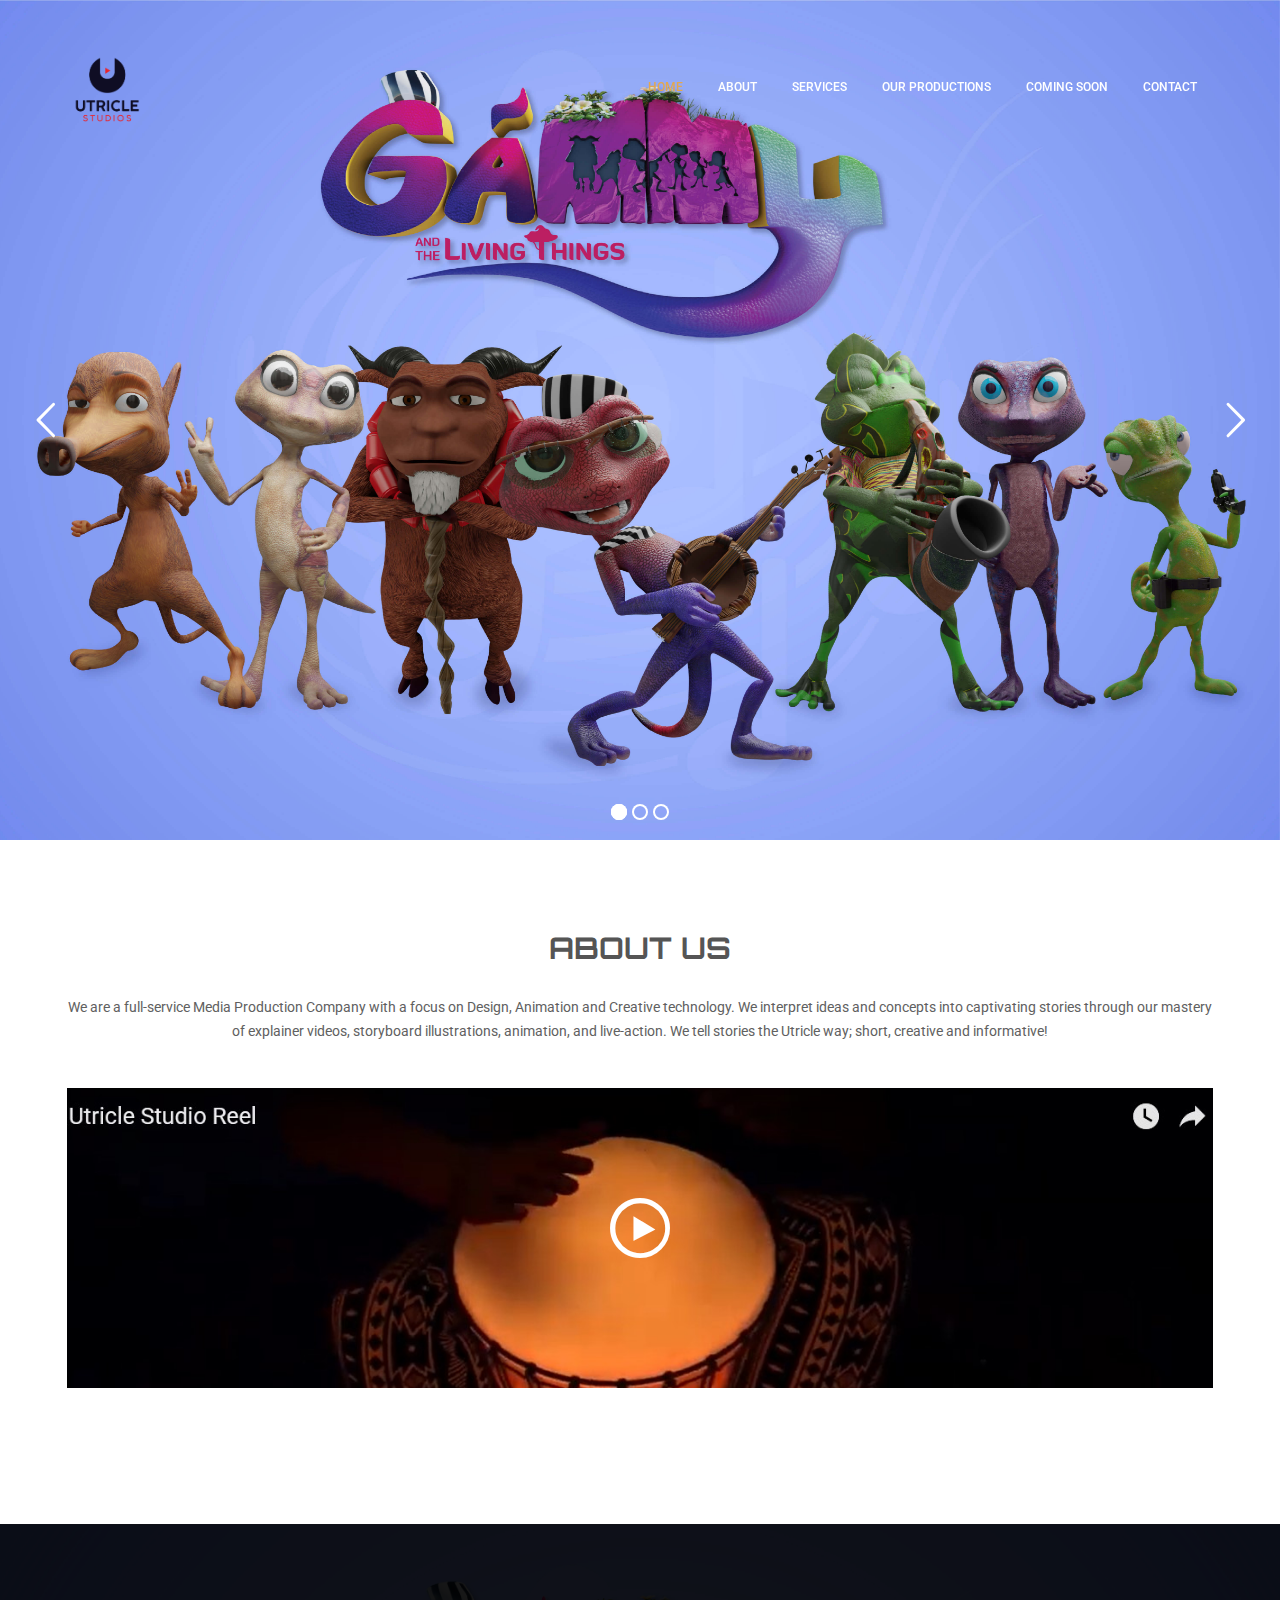
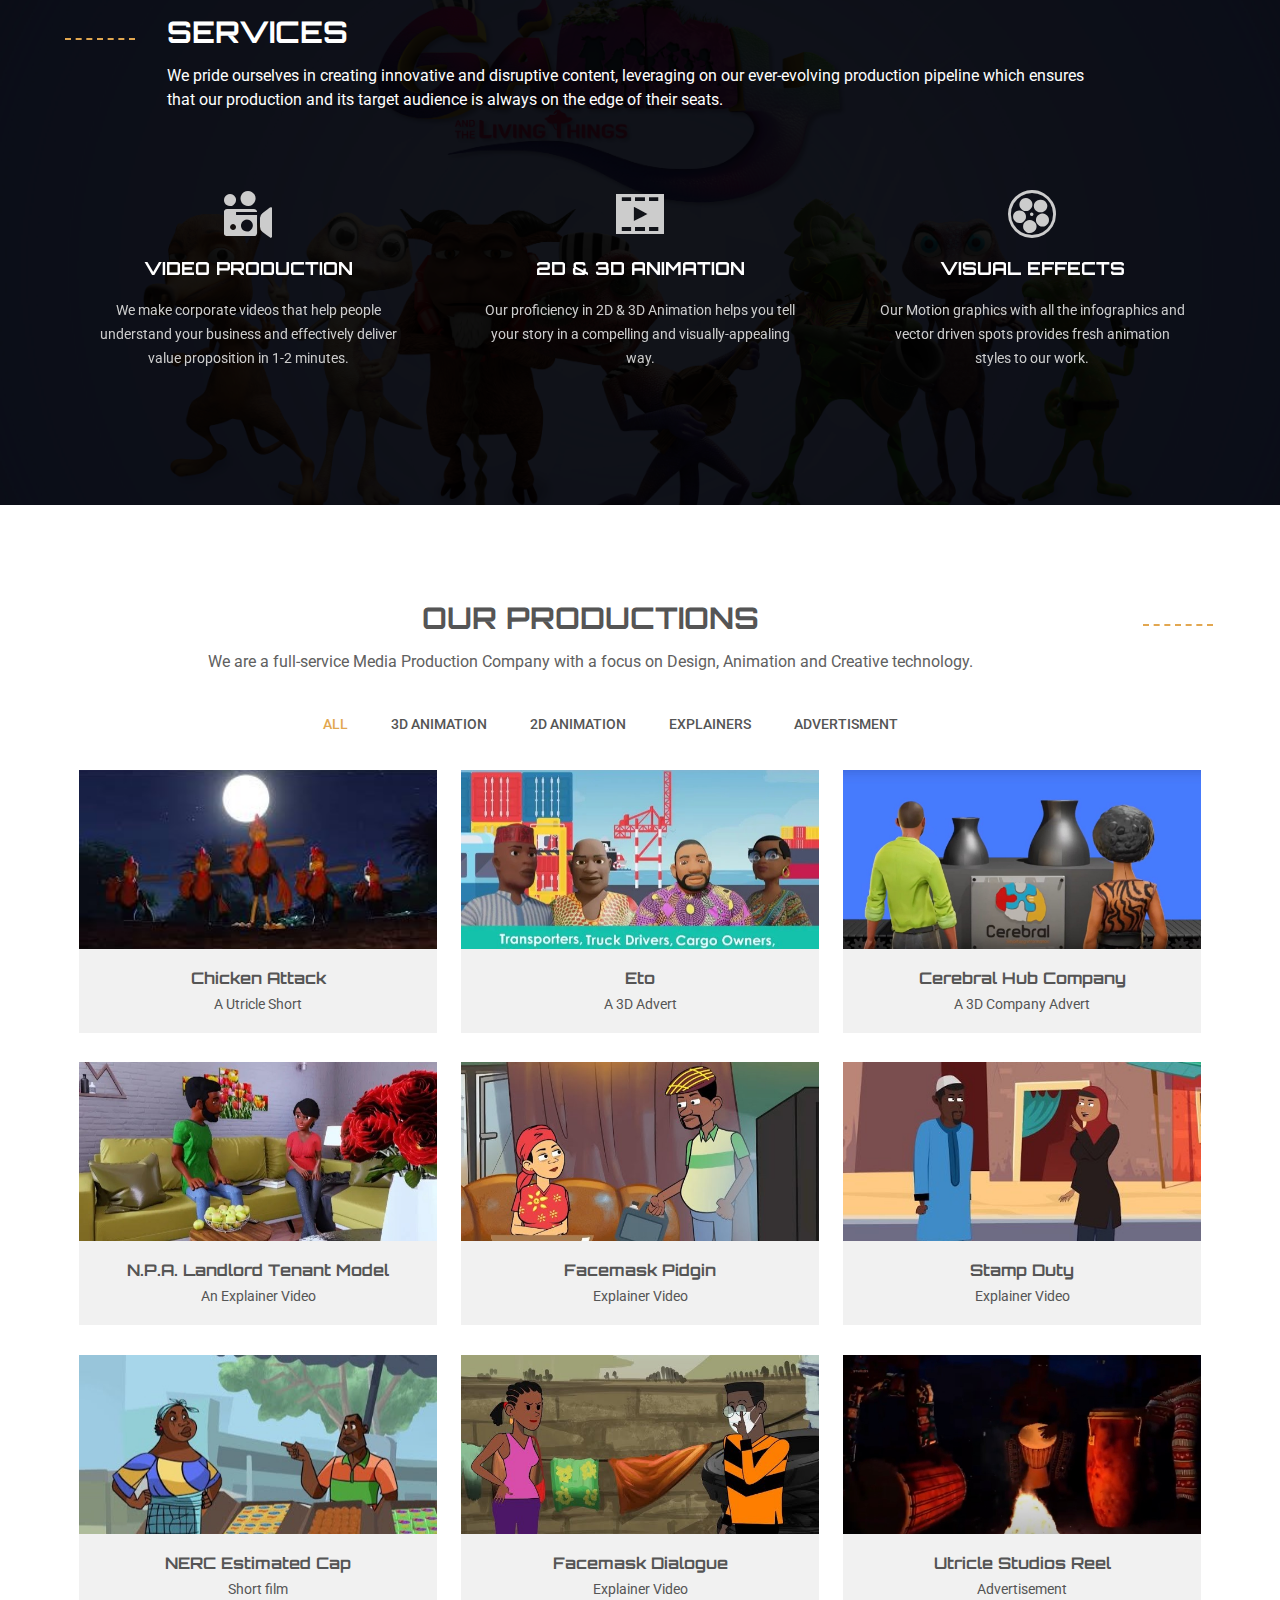
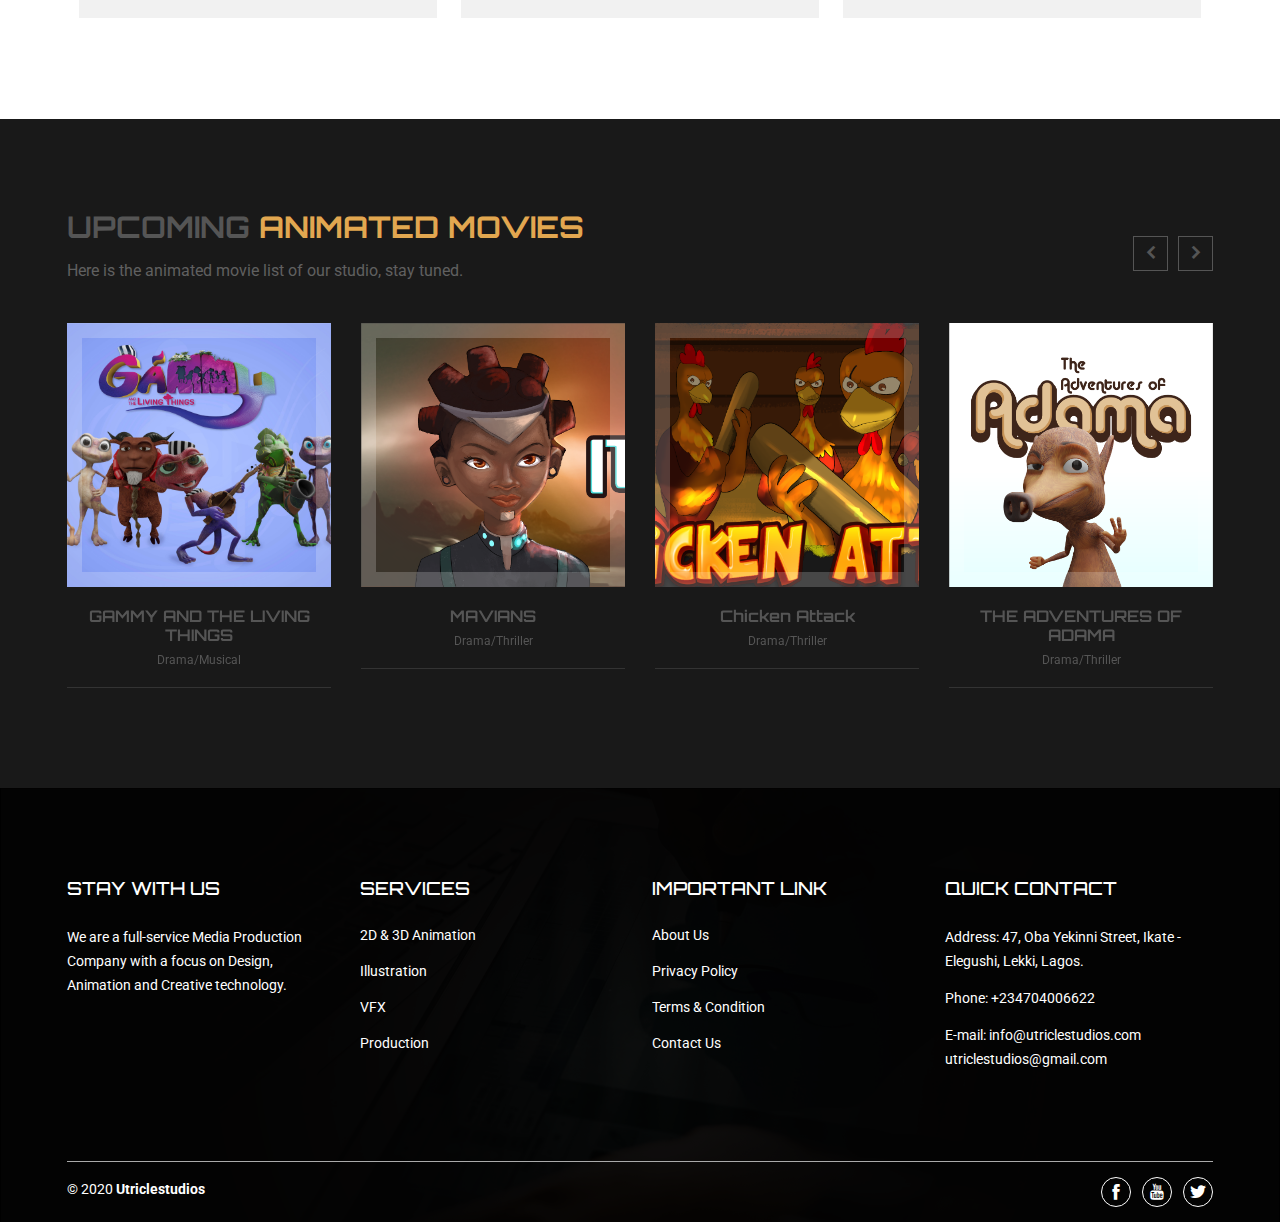
==== commit cf284809: "Monday-01-08-2022" ====
--- a/index.html
+++ b/index.html
@@ -7,9 +7,8 @@
         <meta name="description" content="">
         <meta name="viewport" content="width=device-width, initial-scale=1">
 
-        <link rel="apple-touch-icon" href="img/home-one/apple-touch-icon.png">
-		<!-- <link rel="shortcut icon" type="image/x-icon" href="img/favicon.ico"> -->
-        <!-- Place favicon.ico in the root directory -->
+		<link rel="apple-touch-icon" href="img/fav.png">
+		<link rel="shortcut icon" type="image/x-icon" href="img/fav.png">
 		
 		
 		<!-- all css here -->
@@ -57,9 +56,9 @@
 										<ul>
 											<li class="active"><a href="index.html">Home</a></li>
 											<li><a href="about.html">About</a></li>
+											<li><a href="service.html">Services</a></li>
 											<li><a href="production.html"> Our Productions </a></li>
-											<li><a href="service.html">Services</a></li>
-											<li><a href="gallery.html">Gallery </a></li>
+											<li><a href="comingsoon.html">Coming Soon </a></li>
 											<li><a href="contact.html">Contact</a></li>
 										</ul>
 									</nav>
@@ -80,16 +79,11 @@
 													<li class="active"><a href="index.html">Home</a>
 													</li>
 													<li><a href="about.html">About</a></li>
+													<li><a href="service.html">Services</a></li>
 													<li><a href="production.html"> Our Productions </a>					
 												    </li>
-													<li><a href="service.html">Services</a>
-														
+													<li><a href="comingsoon.html">Coming Soon </a>
 													</li>
-													<li><a href="gallery">Gallery </a>
-														
-													</li>
-													
-
 													<li><a href="contact.html">Contact</a></li>
 												</ul>
 											</nav>
@@ -456,8 +450,11 @@
 							<div class="col-md-12">
 								<div class="aboutus-content text-center">
 									<div class="aboutus-titel">
-										<h2>ABOUT US</h2>
-										<p>We are a full-service Media Production Company with a focus on Design, Animation and Creative technology.</p>
+										<h2>ABOUT US</h2><br/>
+										<p>We are a full-service Media Production Company with a focus on Design, Animation and Creative technology.
+											We interpret ideas and concepts into captivating stories through our mastery of explainer videos, storyboard illustrations, animation, 
+											and live-action. We tell stories the Utricle way; short, creative and informative!
+										</p>
 									</div>
 									<div class="aboutus-video bg-1 bg-overlay-1">
 										<div class="video-content">
@@ -467,8 +464,6 @@
 										</div>
 									</div>
 									<div class="aboutus-bottom-txt">
-										<p>We interpret ideas and concepts into captivating stories through our mastery of explainer videos, storyboard illustrations, animation, 
-											and live-action. We tell stories the Utricle way; short, creative and informative!</p>
 									</div>
 								</div>
 							</div>
@@ -485,7 +480,9 @@
 							<div class="col-md-12">
 								<div class="section-titel text-left two">
 									<h2>SERVICES</h2>
-									<p>We interpret ideas and concepts into captivating stories through our mastery of explainer videos, storyboard illustrations, animation, and live-action. We tell stories the Utricle way; short, creative and informative!  </p>
+									<p>We pride ourselves in creating innovative and disruptive content, leveraging on our ever-evolving production pipeline which ensures that our production and its target audience is always on the edge of their seats.
+
+									</p>
 								</div>
 							</div>
 							<!-- Section Titel -->
@@ -500,7 +497,7 @@
 									</div>
 									<div class="service-details">
 										<h4><a href="service-details.html">2D & 3D ANIMATION</a></h4>
-										<p>There are many variations of passages of Lorem Ipsum available, but the majority </p>
+										<p>Our proficiency in 2D & 3D Animation helps you tell your story in a compelling and visually-appealing way. </p>
 									</div>
 								</div>
 								<!-- Single Item -->
@@ -511,7 +508,7 @@
 									</div>
 									<div class="service-details">
 										<h4><a href="service-details.html">VISUAL EFFECTS</a></h4>
-										<p>There are many variations of passages of Lorem Ipsum available, but the majority </p>
+										<p>Our Motion graphics with all the infographics and vector driven spots provides fresh animation styles to our work.</p>
 									</div>
 								</div>
 								<!-- Single Item -->
@@ -523,7 +520,7 @@
 									</div>
 									<div class="service-details">
 										<h4><a href="service-details.html">TRAINING</a></h4>
-										<p>There are many variations of passages of Lorem Ipsum available, but the majority </p>
+										<p>We see the future in learning that is beyond the curriculum, which leads to the wholesome development of animation in Nigeria </p>
 									</div>
 								</div>
 								<!-- Single Item -->
@@ -534,7 +531,7 @@
 									</div>
 									<div class="service-details">
 										<h4><a href="service-details.html">VIDEO PRODUCTION</a></h4>
-										<p>There are many variations of passages of Lorem Ipsum available, but the majority </p>
+										<p>We make corporate videos that help people understand your business and effectively deliver value proposition in 1-2 minutes. </p>
 									</div>
 								</div>
 								<!-- Single Item -->
@@ -777,7 +774,7 @@
 						<div class="latestmovie-img-single">
 							<img src="img/upcoming/adama.png" alt="">
 						</div>
-						<a class="popup-youtube" href="https://www.youtube.com/watch?v=Q1YLZkLuWsw"><img src="" alt="" /></a>
+						<!-- <a class="popup-youtube" href="https://www.youtube.com/watch?v=Q1YLZkLuWsw"><img src="" alt="" /></a> -->
 					</div>
 					<div class="latestmovie-meta text-center">
 						<h5><a href="">THE ADVENTURES OF ADAMA</a></h5>
@@ -791,7 +788,9 @@
 						<div class="latestmovie-img-single">
 							<img src="img/upcoming/cluckstars.jpg" alt="">
 						</div>
-						<a class="popup-youtube" href=""><img src="img/home-pro/play-arrow.png" alt="" /></a>
+						<a class="popup-youtube" href="https://www.youtube.com/watch?v=Q1YLZkLuWsw"><img src="img/home-pro/play-arrow.png" alt="" /></a>
+
+						<!-- <a class="popup-youtube" href="https://www.youtube.com/watch?v=Q1YLZkLuWsw"><img src="" alt="" /></a> -->
 					</div>
 					<div class="latestmovie-meta text-center">
 						<h5><a href="">CLUCKSTARS TV SERIES</a></h5>
@@ -837,10 +836,10 @@
 									<h5>SERVICES</h5>
 									<div class="footer-menu">
 										<ul>
-											<li><a href="#">2D & 3D Animation</a></li>
-											<li><a href="#">Illustration</a></li>
-											<li><a href="#">VFX </a></li>
-											<li><a href="#">Production</a></li>
+											<li><a href="service.html">2D & 3D Animation</a></li>
+											<li><a href="service.html">Illustration</a></li>
+											<li><a href="service.html">VFX </a></li>
+											<li><a href="service.html">Production</a></li>
 										</ul>
 									</div>
 								</div>
@@ -852,11 +851,11 @@
 									<h5>IMPORTANT LINK</h5>
 									<div class="footer-menu">
 										<ul>
-											<li><a href="#">About Us</a></li>
+											<li><a href="about.html">About Us</a></li>
 											<li><a href="#">Privacy Policy</a></li>
 											<li><a href="#">Terms & Condition</a></li>
 											<!-- <li><a href="#">Pricing Of Filmcity</a></li> -->
-											<li><a href="#">Contact Us</a></li>
+											<li><a href="contact.html">Contact Us</a></li>
 										</ul>
 									</div>
 								</div>
